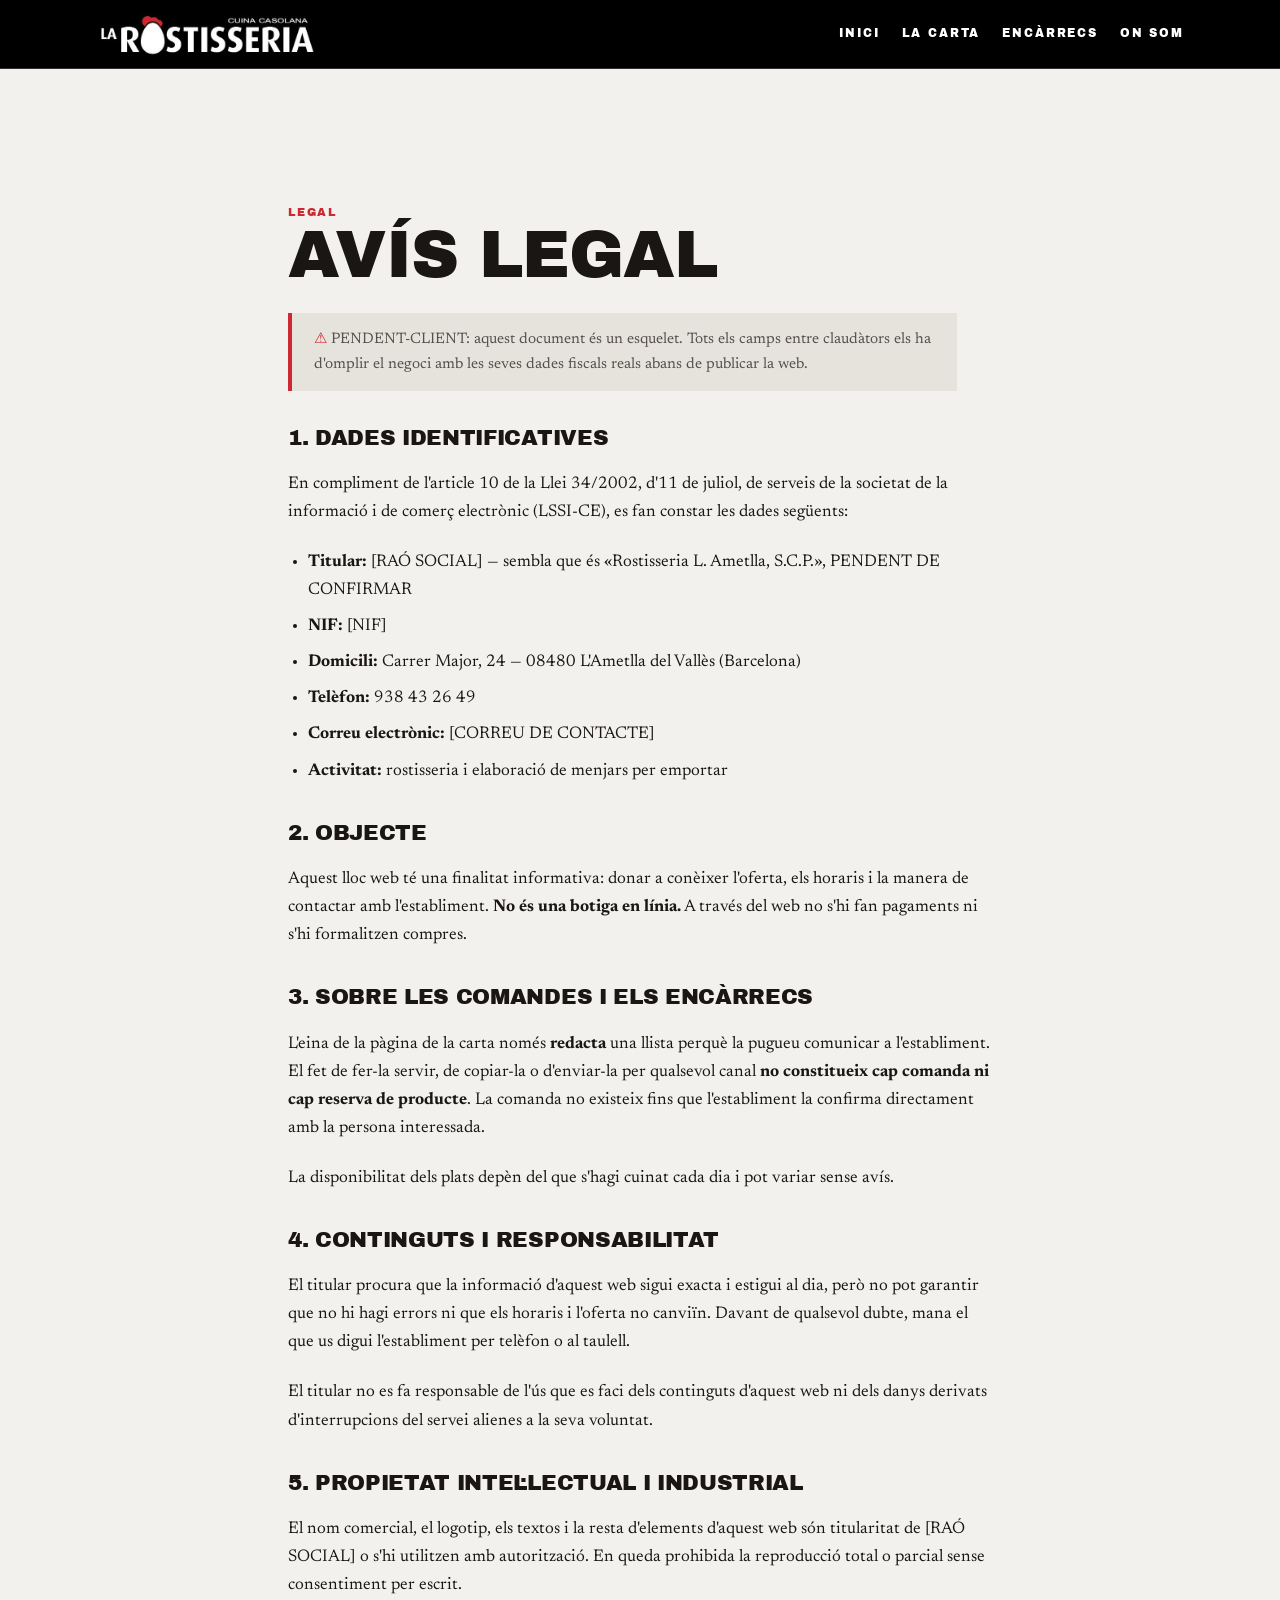
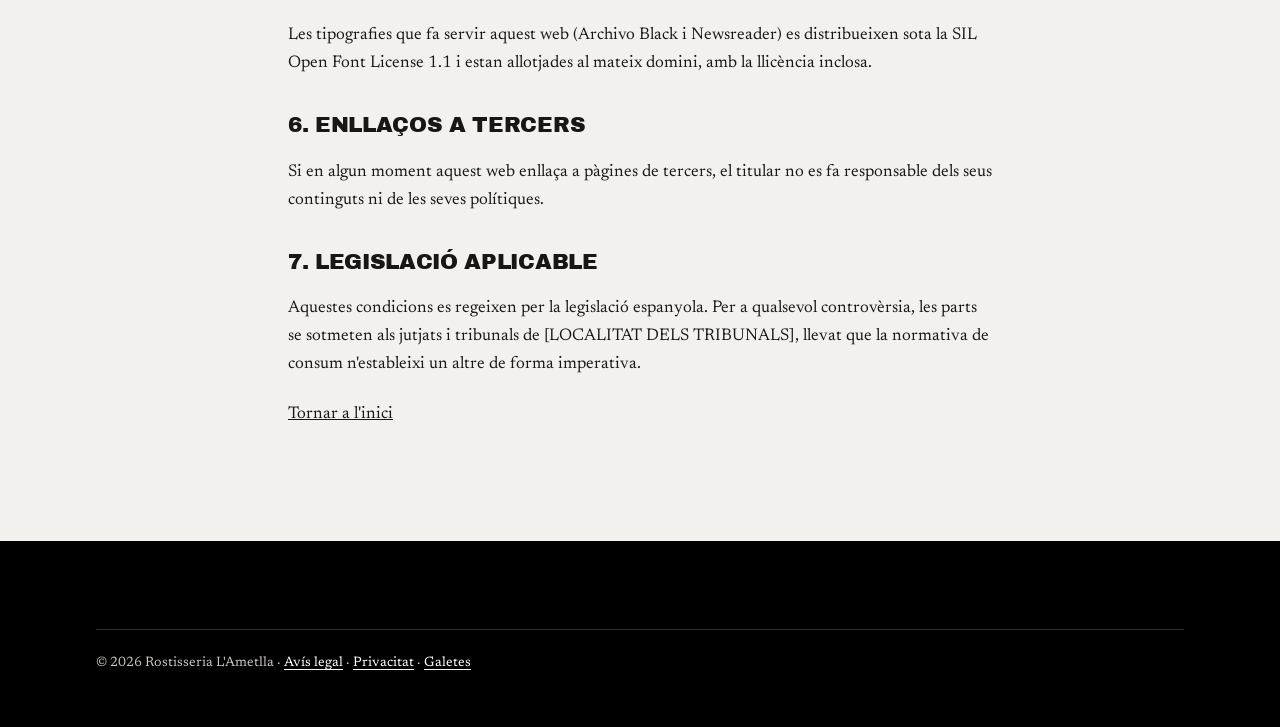
==== avis-legal.html @ 71d08b7c "Web de La Rostisseria (Rostisseria L'Ametlla) Inici, carta amb compositor de comanda, encàrrecs i tr" ====
<!DOCTYPE html>
<html lang="ca">
<head>
<meta charset="utf-8">
<meta name="viewport" content="width=device-width, initial-scale=1">
<title>Avís legal | La Rostisseria, L'Ametlla del Vallès</title>
<meta name="description" content="Avís legal i condicions d'ús del lloc web de Rostisseria L'Ametlla.">
<meta name="robots" content="noindex, follow">
<link rel="canonical" href="https://la-rostisseria.pages.dev/avis-legal.html">
<link rel="icon" href="assets/favicon.ico" sizes="any">
<link rel="apple-touch-icon" href="assets/apple-touch-icon.png">
<link rel="stylesheet" href="css/styles.css">
</head>
<body>
<a class="salta-al-contingut" href="#contingut">Salta al contingut</a>

<header class="capcalera">
  <div class="capcalera__envolt">
    <a class="marca" href="index.html">
      <img src="assets/logo.jpg" alt="La Rostisseria — cuina casolana" width="232" height="44">
    </a>
    <button class="obre-menu" type="button" id="obre-menu" aria-expanded="false" aria-controls="navegacio">Menú</button>
    <nav class="navegacio" id="navegacio" aria-label="Principal">
      <ul class="navegacio__llista">
        <li><a class="navegacio__enllac" href="index.html">Inici</a></li>
        <li><a class="navegacio__enllac" href="carta.html">La carta</a></li>
        <li><a class="navegacio__enllac" href="encarrecs.html">Encàrrecs</a></li>
        <li><a class="navegacio__enllac" href="index.html#contacte">On som</a></li>
      </ul>
    </nav>
  </div>
</header>

<main id="contingut" class="legal">
  <div class="envolt envolt--estret">
    <p class="retol">Legal</p>
    <h1>Avís legal</h1>

    <p class="pendent">PENDENT-CLIENT: aquest document és un esquelet. Tots els
      camps entre claudàtors els ha d'omplir el negoci amb les seves dades
      fiscals reals abans de publicar la web.</p>

    <h2>1. Dades identificatives</h2>
    <p>
      En compliment de l'article 10 de la Llei 34/2002, d'11 de juliol, de serveis
      de la societat de la informació i de comerç electrònic (LSSI-CE), es fan
      constar les dades següents:
    </p>
    <ul>
      <li><strong>Titular:</strong> [RAÓ SOCIAL] — sembla que és
          «Rostisseria L. Ametlla, S.C.P.», PENDENT DE CONFIRMAR</li>
      <li><strong>NIF:</strong> [NIF]</li>
      <li><strong>Domicili:</strong> Carrer Major, 24 — 08480 L'Ametlla del Vallès (Barcelona)</li>
      <li><strong>Telèfon:</strong> 938 43 26 49</li>
      <li><strong>Correu electrònic:</strong> [CORREU DE CONTACTE]</li>
      <li><strong>Activitat:</strong> rostisseria i elaboració de menjars per emportar</li>
    </ul>

    <h2>2. Objecte</h2>
    <p>
      Aquest lloc web té una finalitat informativa: donar a conèixer l'oferta, els
      horaris i la manera de contactar amb l'establiment. <strong>No és una botiga
      en línia.</strong> A través del web no s'hi fan pagaments ni s'hi
      formalitzen compres.
    </p>

    <h2>3. Sobre les comandes i els encàrrecs</h2>
    <p>
      L'eina de la pàgina de la carta només <strong>redacta</strong> una llista
      perquè la pugueu comunicar a l'establiment. El fet de fer-la servir, de
      copiar-la o d'enviar-la per qualsevol canal <strong>no constitueix cap
      comanda ni cap reserva de producte</strong>. La comanda no existeix fins que
      l'establiment la confirma directament amb la persona interessada.
    </p>
    <p>
      La disponibilitat dels plats depèn del que s'hagi cuinat cada dia i pot
      variar sense avís.
    </p>

    <h2>4. Continguts i responsabilitat</h2>
    <p>
      El titular procura que la informació d'aquest web sigui exacta i estigui al
      dia, però no pot garantir que no hi hagi errors ni que els horaris i
      l'oferta no canviïn. Davant de qualsevol dubte, mana el que us digui
      l'establiment per telèfon o al taulell.
    </p>
    <p>
      El titular no es fa responsable de l'ús que es faci dels continguts d'aquest
      web ni dels danys derivats d'interrupcions del servei alienes a la seva
      voluntat.
    </p>

    <h2>5. Propietat intel·lectual i industrial</h2>
    <p>
      El nom comercial, el logotip, els textos i la resta d'elements d'aquest web
      són titularitat de [RAÓ SOCIAL] o s'hi utilitzen amb autorització. En queda
      prohibida la reproducció total o parcial sense consentiment per escrit.
    </p>
    <p>
      Les tipografies que fa servir aquest web (Archivo Black i Newsreader) es
      distribueixen sota la SIL Open Font License 1.1 i estan allotjades al
      mateix domini, amb la llicència inclosa.
    </p>

    <h2>6. Enllaços a tercers</h2>
    <p>
      Si en algun moment aquest web enllaça a pàgines de tercers, el titular no
      es fa responsable dels seus continguts ni de les seves polítiques.
    </p>

    <h2>7. Legislació aplicable</h2>
    <p>
      Aquestes condicions es regeixen per la legislació espanyola. Per a
      qualsevol controvèrsia, les parts se sotmeten als jutjats i tribunals de
      [LOCALITAT DELS TRIBUNALS], llevat que la normativa de consum n'estableixi
      un altre de forma imperativa.
    </p>

    <p><a href="index.html">Tornar a l'inici</a></p>
  </div>
</main>

<footer class="peu">
  <div class="envolt">
    <div class="peu__nota">
      <p>
        © <span data-any>2026</span> Rostisseria L'Ametlla ·
        <a href="avis-legal.html">Avís legal</a> ·
        <a href="politica-privacitat.html">Privacitat</a> ·
        <a href="politica-cookies.html">Galetes</a>
      </p>
    </div>
  </div>
</footer>

<script src="js/main.js" defer></script>
</body>
</html>
---- css/styles.css ----
/* =========================================================================
   LA ROSTISSERIA — L'Ametlla del Vallès
   Full d'estil únic. Cap dependència externa: les tipografies són al mateix
   domini (assets/fonts/) amb la llicència OFL al costat.

   La identitat surt del seu logotip, mostrejat píxel a píxel:
     fons #000000 (30.383 px) · lletra #FFFFFF (10.085 px) · cresta #CE2832.
   Vegeu PLA.md §2 per a la justificació de cada color.
   ========================================================================= */

/* ---------- Tipografies allotjades ------------------------------------- */

@font-face {
  font-family: 'Archivo Black';
  src: url('../assets/fonts/archivo-black-latin-ext.woff2') format('woff2');
  font-weight: 400;
  font-style: normal;
  font-display: swap;
  unicode-range: U+0100-02BA, U+02BD-02C5, U+02C7-02CC, U+02CE-02D7, U+02DD-02FF,
                 U+0304, U+0308, U+0329, U+1D00-1DBF, U+1E00-1E9F, U+1EF2-1EFF,
                 U+2020, U+20A0-20AB, U+20AD-20C0, U+2113, U+2C60-2C7F, U+A720-A7FF;
}
@font-face {
  font-family: 'Archivo Black';
  src: url('../assets/fonts/archivo-black-latin.woff2') format('woff2');
  font-weight: 400;
  font-style: normal;
  font-display: swap;
  unicode-range: U+0000-00FF, U+0131, U+0152-0153, U+02BB-02BC, U+02C6, U+02DA,
                 U+02DC, U+0304, U+0308, U+0329, U+2000-206F, U+20AC, U+2122,
                 U+2191, U+2193, U+2212, U+2215, U+FEFF, U+FFFD;
}
@font-face {
  font-family: 'Newsreader';
  src: url('../assets/fonts/newsreader-latin-ext.woff2') format('woff2');
  font-weight: 200 800;
  font-style: normal;
  font-display: swap;
  unicode-range: U+0100-02BA, U+02BD-02C5, U+02C7-02CC, U+02CE-02D7, U+02DD-02FF,
                 U+0304, U+0308, U+0329, U+1D00-1DBF, U+1E00-1E9F, U+1EF2-1EFF,
                 U+2020, U+20A0-20AB, U+20AD-20C0, U+2113, U+2C60-2C7F, U+A720-A7FF;
}
@font-face {
  font-family: 'Newsreader';
  src: url('../assets/fonts/newsreader-latin.woff2') format('woff2');
  font-weight: 200 800;
  font-style: normal;
  font-display: swap;
  unicode-range: U+0000-00FF, U+0131, U+0152-0153, U+02BB-02BC, U+02C6, U+02DA,
                 U+02DC, U+0304, U+0308, U+0329, U+2000-206F, U+20AC, U+2122,
                 U+2191, U+2193, U+2212, U+2215, U+FEFF, U+FFFD;
}

/* ---------- Tokens ------------------------------------------------------ */

:root {
  /* Colors mostrejats del seu logotip */
  --negre: #000000;
  --blanc: #ffffff;
  --cresta: #ce2832;

  /* Derivats, amb el motiu escrit */
  --cresta-clar: #f2545b;   /* la seva cresta sobre negre fa 3,97:1 i no passa AA; aquesta fa 6,19:1 */
  --paper: #f2f1ee;         /* el paper de la bossa i del full de comanda */
  --fum: #55504b;           /* text secundari sobre paper: 7,05:1 */
  --tinta: #1a1614;         /* text de cos sobre paper: 15,9:1 */
  --paper-fosc: #e6e3dd;    /* separacions dins de les zones clares */
  --gris-fosc: #c9c4bd;     /* text secundari sobre negre: 12,1:1 */

  --linia: rgba(26, 22, 20, 0.16);
  --linia-fosca: rgba(255, 255, 255, 0.18);

  /* Tipografia */
  --lletra-display: 'Archivo Black', 'Arial Black', 'Helvetica Neue', Impact, sans-serif;
  --lletra-cos: 'Newsreader', Georgia, 'Times New Roman', serif;
  --cos: 1.0625rem;         /* 17px */
  --alt-cos: 1.65;

  /* Dos trackings i prou */
  --track-ample: 0.16em;    /* rètols petits en caixa alta */
  --track-estret: -0.015em; /* titulars grans */

  /* Espais */
  --e1: 0.5rem;
  --e2: 0.875rem;
  --e3: 1.375rem;
  --e4: 2.25rem;
  --e5: 3.25rem;
  --v-blocs: 1.75rem;       /* buit entre blocs de DINS d'una secció */
  --v-seccio: 5.5rem;       /* buit ENTRE seccions: clarament més gran */
  --v-hero: 3.5rem;         /* el hero va més arrapat: el botó ha de quedar per sobre del plec */
  --ample: 68rem;
  --ample-estret: 44rem;

  --transicio: 160ms ease;
}

@media (min-width: 48em) {
  :root {
    --v-blocs: 2.25rem;
    --v-seccio: 7rem;
    --v-hero: 4.5rem;
  }
}

/* ---------- Base -------------------------------------------------------- */

*,
*::before,
*::after { box-sizing: border-box; }

html {
  -webkit-text-size-adjust: 100%;
  scroll-padding-top: 5rem;
}

body {
  margin: 0;
  background: var(--paper);
  color: var(--tinta);
  font-family: var(--lletra-cos);
  font-size: var(--cos);
  line-height: var(--alt-cos);
  font-optical-sizing: auto;
}

img,
svg { max-width: 100%; height: auto; display: block; }

a { color: inherit; }

h1, h2, h3, h4 {
  font-family: var(--lletra-display);
  font-weight: 400;
  text-transform: uppercase;
  letter-spacing: var(--track-estret);
  line-height: 1.04;
  text-wrap: balance;
  margin: 0;
}

h1 { font-size: clamp(2.2rem, 7.6vw, 4.15rem); }
h2 { font-size: clamp(1.75rem, 5vw, 2.9rem); }
h3 { font-size: clamp(1.15rem, 2.6vw, 1.45rem); }
h4 { font-size: 1rem; }

p, ul, ol, dl, table, figure { margin: 0; }

::selection { background: var(--cresta); color: var(--blanc); }

:focus-visible {
  outline: 3px solid var(--cresta);
  outline-offset: 3px;
  border-radius: 1px;
}
:is(.zona-fosca, .hero) :focus-visible { outline-color: var(--cresta-clar); }

.salta-al-contingut {
  position: absolute;
  left: -9999px;
  top: 0;
  z-index: 100;
  background: var(--cresta);
  color: var(--blanc);
  padding: var(--e2) var(--e3);
  font-family: var(--lletra-display);
  text-transform: uppercase;
  letter-spacing: var(--track-ample);
  font-size: 0.8rem;
}
.salta-al-contingut:focus { left: 0; }

.nomes-lector {
  position: absolute;
  width: 1px; height: 1px;
  padding: 0; margin: -1px;
  overflow: hidden;
  clip: rect(0 0 0 0);
  white-space: nowrap;
  border: 0;
}

/* ---------- Estructura i ritme vertical --------------------------------- */

.envolt {
  width: min(100% - 2.5rem, var(--ample));
  margin-inline: auto;
}
.envolt--estret { max-width: var(--ample-estret); }

.seccio { padding-block: var(--v-seccio); }

/* El ritme vertical viu en aquestes dues regles i enlloc més: la primera per
   als blocs d'una secció, la segona per a les columnes de dins. Res de pedaços
   secció per secció. */
.seccio > .envolt > * + * { margin-top: var(--v-blocs); }
.pila > * + * { margin-top: var(--v-blocs); }

.zona-fosca {
  background: var(--negre);
  color: var(--paper);
}
:is(.zona-fosca, .hero) h1,
:is(.zona-fosca, .hero) h2,
:is(.zona-fosca, .hero) h3 { color: var(--blanc); }

/* ---------- Rètols petits ----------------------------------------------- */

.retol {
  font-family: var(--lletra-display);
  text-transform: uppercase;
  letter-spacing: var(--track-ample);
  font-size: 0.7rem;
  color: var(--cresta);
  margin: 0;
}
:is(.zona-fosca, .hero) .retol { color: var(--cresta-clar); }

.retol--numerat::before {
  content: attr(data-num);
  color: var(--fum);
  margin-right: 0.75em;
}
:is(.zona-fosca, .hero) .retol--numerat::before { color: var(--gris-fosc); }

.entradeta {
  font-size: 1.2rem;
  color: var(--fum);
  max-width: 36em;
}
:is(.zona-fosca, .hero) .entradeta { color: var(--gris-fosc); }

/* ---------- Botons ------------------------------------------------------ */

.boto {
  display: inline-flex;
  align-items: center;
  gap: 0.6em;
  font-family: var(--lletra-display);
  text-transform: uppercase;
  letter-spacing: var(--track-ample);
  font-size: 0.8rem;
  line-height: 1;
  padding: 1.05em 1.5em;
  border: 2px solid transparent;
  text-decoration: none;
  cursor: pointer;
  transition: background var(--transicio), color var(--transicio), border-color var(--transicio);
}

.boto--principal {
  background: var(--cresta);
  color: var(--blanc);            /* 5,28:1 */
  border-color: var(--cresta);
}
.boto--principal:hover { background: #a81f28; border-color: #a81f28; }

.boto--contorn {
  background: transparent;
  color: var(--tinta);
  border-color: var(--tinta);
}
.boto--contorn:hover { background: var(--tinta); color: var(--paper); }

:is(.zona-fosca, .hero) .boto--contorn { color: var(--blanc); border-color: var(--blanc); }
:is(.zona-fosca, .hero) .boto--contorn:hover { background: var(--blanc); color: var(--negre); }

.boto--petit { font-size: 0.7rem; padding: 0.8em 1.1em; }

.boto[disabled] { opacity: 0.45; cursor: default; }
.boto--principal[disabled]:hover { background: var(--cresta); border-color: var(--cresta); }

.grup-botons {
  display: flex;
  flex-wrap: wrap;
  gap: var(--e2);
}

/* ---------- Capçalera --------------------------------------------------- */

.capcalera {
  position: sticky;
  top: 0;
  z-index: 50;
  background: var(--negre);
  border-bottom: 1px solid var(--linia-fosca);
}

.capcalera__envolt {
  width: min(100% - 2.5rem, var(--ample));
  margin-inline: auto;
  display: flex;
  align-items: center;
  gap: var(--e3);
  min-height: 4.25rem;
}

.marca { display: block; flex: 0 0 auto; }
.marca img { width: 190px; height: 36px; }

@media (min-width: 48em) {
  .marca img { width: 232px; height: 44px; }
}

.navegacio { margin-left: auto; }

.navegacio__llista {
  list-style: none;
  margin: 0;
  padding: 0;
  display: flex;
  align-items: center;
  gap: var(--e3);
}

.navegacio__enllac {
  font-family: var(--lletra-display);
  text-transform: uppercase;
  letter-spacing: var(--track-ample);
  font-size: 0.72rem;
  color: var(--blanc);
  text-decoration: none;
  padding-block: 0.6rem;
  border-bottom: 2px solid transparent;
  transition: border-color var(--transicio), color var(--transicio);
}
.navegacio__enllac:hover { border-bottom-color: var(--cresta-clar); }
.navegacio__enllac[aria-current='page'] {
  color: var(--cresta-clar);
  border-bottom-color: var(--cresta-clar);
}

.obre-menu {
  margin-left: auto;
  display: none;
  background: transparent;
  border: 2px solid var(--blanc);
  color: var(--blanc);
  font-family: var(--lletra-display);
  text-transform: uppercase;
  letter-spacing: var(--track-ample);
  font-size: 0.7rem;
  padding: 0.7em 0.9em;
  cursor: pointer;
}

@media (max-width: 47.99em) {
  .obre-menu { display: block; }
  .navegacio {
    position: absolute;
    left: 0;
    right: 0;
    top: 100%;
    background: var(--negre);
    border-bottom: 3px solid var(--cresta);
    margin-left: 0;
  }
  .navegacio[hidden] { display: none; }
  .navegacio__llista {
    flex-direction: column;
    align-items: stretch;
    gap: 0;
    padding: var(--e2) 1.25rem var(--e3);
  }
  .navegacio__enllac {
    display: block;
    font-size: 0.95rem;
    padding-block: 0.9rem;
    border-bottom: 1px solid var(--linia-fosca);
  }
}

/* ---------- Hero -------------------------------------------------------- */

.hero {
  background: var(--negre);
  color: var(--paper);
  padding-block: var(--v-hero);
  border-bottom: 4px solid var(--cresta);
}

.hero__graella {
  display: grid;
  gap: var(--e5);
  align-items: start;
}

@media (min-width: 60em) {
  .hero__graella {
    grid-template-columns: minmax(0, 1.15fr) minmax(19rem, 0.85fr);
    gap: var(--e5);
  }
}

.hero__titol { color: var(--blanc); }
.hero__titol em {
  font-style: normal;
  color: var(--cresta-clar);
}

.hero__text {
  margin-top: var(--e3);
  font-size: 1.25rem;
  color: var(--gris-fosc);
  max-width: 30em;
}

.hero__botons { margin-top: var(--e4); }

/* El full de comanda: la fitxa de paper sobre el negre del rètol. */
.full {
  background: var(--paper);
  color: var(--tinta);
  padding: var(--e4);
  border-top: 6px solid var(--cresta);
}

.full__estat {
  font-family: var(--lletra-display);
  text-transform: uppercase;
  letter-spacing: var(--track-ample);
  font-size: 0.75rem;
  display: flex;
  align-items: baseline;
  gap: 0.6em;
}
.full__estat[data-obert='si'] { color: #1f6b2f; }
.full__estat[data-obert='no'] { color: var(--cresta); }

.full__frase {
  margin-top: var(--e1);
  font-size: 1.35rem;
  line-height: 1.3;
}

.horaris {
  margin-top: var(--e3);
  width: 100%;
  border-collapse: collapse;
  font-size: 0.98rem;
}
.horaris th,
.horaris td {
  text-align: left;
  padding: 0.5rem 0;
  border-top: 1px solid var(--linia);
  font-weight: 400;
}
.horaris td { text-align: right; font-variant-numeric: tabular-nums; }
.horaris tr[data-avui='si'] th,
.horaris tr[data-avui='si'] td { font-weight: 600; }
.horaris tr[data-avui='si'] th::after {
  content: ' · avui';
  color: var(--cresta);
  font-size: 0.8em;
  text-transform: uppercase;
  letter-spacing: var(--track-ample);
}

.full .camp__ajuda { margin-top: var(--e2); }
.full .grup-botons { margin-top: var(--e3); }

/* ---------- Marcador de contingut pendent del client --------------------
   Ha de cridar l'atenció i no s'ha de poder confondre amb text de la web.
   Si algun dia es treu el marcador, s'han de treure també les dades: mai
   contingut d'exemple sense distintiu (§8.A del playbook).             -- */

.pendent {
  border-left: 4px solid var(--cresta);
  background: var(--paper-fosc);
  padding: var(--e2) var(--e3);
  font-size: 0.95rem;
  color: var(--fum);
}
.pendent::before {
  content: '⚠ ';
  color: var(--cresta);
}

/* ---------- Banda del lema ---------------------------------------------- */

.lema {
  background: var(--cresta);
  color: var(--blanc);
  padding-block: var(--e3);
  text-align: center;
  font-family: var(--lletra-display);
  text-transform: uppercase;
  letter-spacing: var(--track-ample);
  font-size: clamp(0.8rem, 2.4vw, 1.05rem);
}

/* ---------- Categories de la carta (a l'inici) -------------------------- */

.categories {
  display: grid;
  gap: 1px;
  background: var(--linia);
  border-block: 1px solid var(--linia);
}

@media (min-width: 40em) {
  .categories { grid-template-columns: repeat(2, minmax(0, 1fr)); }
}
@media (min-width: 64em) {
  .categories { grid-template-columns: repeat(3, minmax(0, 1fr)); }
}

.categoria {
  background: var(--paper);
  padding: var(--e4) var(--e3);
}

.categoria__titol { margin-top: var(--e2); }

.categoria__llista {
  list-style: none;
  padding: 0;
  margin-top: var(--e3);
  font-size: 1.05rem;
}
.categoria__llista li {
  padding-block: 0.45rem;
  border-top: 1px solid var(--linia);
}
.categoria__llista li:first-child { border-top: 0; }

/* ---------- Passos ------------------------------------------------------ */

.passos {
  list-style: none;
  padding: 0;
  display: grid;
  gap: var(--e4);
  counter-reset: pas;
}

@media (min-width: 48em) {
  .passos { grid-template-columns: repeat(3, minmax(0, 1fr)); gap: var(--e5); }
}

.pas { counter-increment: pas; }
.pas::before {
  content: counter(pas, decimal-leading-zero);
  display: block;
  font-family: var(--lletra-display);
  font-size: 2.6rem;
  line-height: 1;
  color: var(--cresta);
  margin-bottom: var(--e2);
}
:is(.zona-fosca, .hero) .pas::before { color: var(--cresta-clar); }
.pas h3 { margin-bottom: var(--e1); }

/* ---------- Declaració (la seva promesa de casolà) ---------------------- */

.declaracio {
  font-family: var(--lletra-display);
  text-transform: uppercase;
  font-size: clamp(1.5rem, 4.6vw, 2.6rem);
  line-height: 1.12;
  letter-spacing: var(--track-estret);
  color: var(--blanc);
  text-wrap: balance;
}
.declaracio strong { color: var(--cresta-clar); font-weight: inherit; }

/* ---------- Prova social ------------------------------------------------ */

.valoracio {
  display: flex;
  flex-wrap: wrap;
  align-items: baseline;
  gap: var(--e2) var(--e3);
}
.valoracio__nota {
  font-family: var(--lletra-display);
  font-size: clamp(3rem, 10vw, 4.5rem);
  line-height: 1;
  color: var(--cresta);
}
.valoracio__detall { font-size: 1.1rem; color: var(--fum); }

/* ---------- Preguntes freqüents ----------------------------------------- */

.faq { border-top: 1px solid var(--linia); }

.faq__item { border-bottom: 1px solid var(--linia); }

.faq__pregunta {
  font-family: var(--lletra-display);
  text-transform: uppercase;
  letter-spacing: var(--track-estret);
  font-size: 1rem;
  padding: var(--e3) 2.5rem var(--e3) 0;
  cursor: pointer;
  position: relative;
  list-style: none;
}
.faq__pregunta::-webkit-details-marker { display: none; }
.faq__pregunta::after {
  content: '+';
  position: absolute;
  right: 0;
  top: 50%;
  transform: translateY(-50%);
  color: var(--cresta);
  font-size: 1.5rem;
}
.faq__item[open] .faq__pregunta::after { content: '–'; }

.faq__resposta { padding-bottom: var(--e3); max-width: 46em; }
.faq__resposta > * + * { margin-top: var(--e2); }

/* ---------- Contacte ---------------------------------------------------- */

.dades {
  display: grid;
  gap: var(--e4);
}
@media (min-width: 48em) {
  .dades { grid-template-columns: repeat(2, minmax(0, 1fr)); }
}

.dades dt {
  font-family: var(--lletra-display);
  text-transform: uppercase;
  letter-spacing: var(--track-ample);
  font-size: 0.7rem;
  color: var(--cresta);
}
:is(.zona-fosca, .hero) .dades dt { color: var(--cresta-clar); }
.dades dd { margin: var(--e1) 0 0; font-size: 1.15rem; }
.dades a { text-decoration-thickness: 1px; text-underline-offset: 3px; }

/* Mapa darrere d'un botó: cap petició a Google fins que el visitant ho demana. */
.mapa {
  border: 1px solid var(--linia);
  padding: var(--e4);
  text-align: center;
}
:is(.zona-fosca, .hero) .mapa { border-color: var(--linia-fosca); }
.mapa iframe {
  width: 100%;
  height: 22rem;
  border: 0;
  display: block;
}
.mapa__avis {
  font-size: 0.95rem;
  color: var(--fum);
  max-width: 34em;
  margin: 0 auto var(--e3);
}
:is(.zona-fosca, .hero) .mapa__avis { color: var(--gris-fosc); }

/* ---------- Formulari --------------------------------------------------- */

.formulari {
  display: grid;
  gap: var(--e3);
}
@media (min-width: 40em) {
  .formulari { grid-template-columns: repeat(2, minmax(0, 1fr)); }
  .camp--ample { grid-column: 1 / -1; }
}

.camp { display: flex; flex-direction: column; gap: 0.4rem; }

.camp label {
  font-family: var(--lletra-display);
  text-transform: uppercase;
  letter-spacing: var(--track-ample);
  font-size: 0.68rem;
}

.camp input,
.camp textarea,
.camp select {
  font-family: var(--lletra-cos);
  font-size: 1rem;              /* 16px: evita el zoom d'iOS */
  padding: 0.8rem 0.9rem;
  border: 1px solid var(--tinta);
  background: var(--blanc);
  color: var(--tinta);
  border-radius: 0;
}
.camp textarea { min-height: 9rem; resize: vertical; }

.camp__ajuda { font-size: 0.9rem; color: var(--fum); }

.avis-formulari {
  padding: var(--e3);
  border-left: 4px solid var(--cresta);
  background: var(--paper-fosc);
  font-size: 0.98rem;
}
.avis-formulari[hidden] { display: none; }

/* ---------- Carta ------------------------------------------------------- */

.carta__grup { border-top: 2px solid var(--tinta); padding-top: var(--e3); }
.carta__grup h3 { margin-top: var(--e1); }

.carta__llista {
  list-style: none;
  padding: 0;
  margin-top: var(--e3);
}

.plat {
  display: flex;
  align-items: center;
  gap: var(--e3);
  padding-block: var(--e2);
  border-top: 1px solid var(--linia);
}
.plat:first-child { border-top: 0; }

.plat__nom { font-size: 1.15rem; flex: 1 1 auto; }

/* No hi ha columna de preus: el negoci encara no ha dit si en vol publicar,
   i abans que una xifra inventada, cap xifra. */

/* Controls que hi afegeix comanda.js. Sense JS, el plat es llegeix igual. */
.plat__control {
  display: flex;
  align-items: center;
  gap: 0.35rem;
  flex: 0 0 auto;
}

.quantitat {
  width: 2.4rem;
  text-align: center;
  font-family: var(--lletra-display);
  font-size: 1rem;
  font-variant-numeric: tabular-nums;
}

.pas-quantitat {
  width: 2.4rem;
  height: 2.4rem;
  border: 2px solid var(--tinta);
  background: transparent;
  color: var(--tinta);
  font-family: var(--lletra-display);
  font-size: 1.05rem;
  line-height: 1;
  cursor: pointer;
  transition: background var(--transicio), color var(--transicio);
}
.pas-quantitat:hover { background: var(--tinta); color: var(--paper); }
.pas-quantitat[disabled] { opacity: 0.3; cursor: default; }
.pas-quantitat[disabled]:hover { background: transparent; color: var(--tinta); }

.plat[data-triat='si'] { background: var(--paper-fosc); }

/* ---------- El compositor de comanda (element signatura) ---------------- */

.comanda {
  position: sticky;
  bottom: 0;
  z-index: 40;
  background: var(--negre);
  color: var(--paper);
  border-top: 4px solid var(--cresta);
}
.comanda[hidden] { display: none; }

.comanda__envolt {
  width: min(100% - 2.5rem, var(--ample));
  margin-inline: auto;
  padding-block: var(--e3);
  display: flex;
  flex-wrap: wrap;
  align-items: center;
  gap: var(--e2) var(--e3);
}

.comanda__recompte {
  font-family: var(--lletra-display);
  text-transform: uppercase;
  letter-spacing: var(--track-ample);
  font-size: 0.78rem;
  color: var(--blanc);
  flex: 1 1 12rem;
}
.comanda__recompte span { color: var(--cresta-clar); }

.comanda__accions {
  display: flex;
  flex-wrap: wrap;
  gap: var(--e2);
  margin-left: auto;
}

/* Full de comanda escrit */
.resum {
  border: 0;
  padding: 0;
  margin: auto;            /* el <dialog> es centra amb margin auto; posar-hi 0 el clava a dalt a l'esquerra */
  max-width: 34rem;
  width: calc(100% - 2rem);
  max-height: 88vh;
  overflow: auto;
  background: var(--paper);
  color: var(--tinta);
}
.resum::backdrop { background: rgba(0, 0, 0, 0.7); }

.resum__cos { padding: var(--e4); }

.resum__llista {
  list-style: none;
  padding: 0;
  margin-top: var(--e3);
  font-size: 1.05rem;
}
.resum__llista li {
  display: flex;
  justify-content: space-between;
  gap: var(--e3);
  padding-block: 0.4rem;
  border-top: 1px solid var(--linia);
}
.resum__llista li span { font-variant-numeric: tabular-nums; font-weight: 600; }

.resum__nota {
  margin-top: var(--e3);
  font-size: 0.95rem;
  color: var(--fum);
  border-left: 4px solid var(--cresta);
  padding-left: var(--e2);
}

.resum__accions {
  margin-top: var(--e4);
  display: flex;
  flex-wrap: wrap;
  gap: var(--e2);
}

/* ---------- Contacte flotant -------------------------------------------- */

.flotant {
  position: fixed;
  right: 1rem;
  bottom: 1rem;
  z-index: 45;
  display: inline-flex;
  align-items: center;
  gap: 0.55em;
  background: var(--cresta);
  color: var(--blanc);
  text-decoration: none;
  font-family: var(--lletra-display);
  text-transform: uppercase;
  letter-spacing: var(--track-ample);
  font-size: 0.75rem;
  padding: 1em 1.2em;
  box-shadow: 0 6px 20px rgba(0, 0, 0, 0.35);
}
.flotant:hover { background: #a81f28; }

/* Quan la barra de comanda és a la vista, el botó flotant li puja per sobre.
   Si la barra està amagada (encara no s'ha marcat res), es queda avall. */
.comanda:not([hidden]) ~ .flotant { bottom: 6.5rem; }

@media (max-width: 47.99em) {
  /* Al mòbil la barra de comanda ocupa dues línies i el flotant hi queia a
     sobre. Mentre la barra hi sigui, el canal ràpid ja és la barra: dins del
     full de comanda hi ha el botó de trucar. */
  .comanda:not([hidden]) ~ .flotant { display: none; }
}

/* ---------- Peu --------------------------------------------------------- */

.peu {
  background: var(--negre);
  color: var(--gris-fosc);
  padding-block: var(--e5);
  font-size: 0.98rem;
}

.peu__graella {
  display: grid;
  gap: var(--e4);
}
@media (min-width: 48em) {
  .peu__graella { grid-template-columns: 1.2fr 1fr 1fr; }
}

.peu a { color: var(--blanc); text-underline-offset: 3px; }
.peu a:hover { color: var(--cresta-clar); }

.peu__titol {
  font-family: var(--lletra-display);
  text-transform: uppercase;
  letter-spacing: var(--track-ample);
  font-size: 0.7rem;
  color: var(--cresta-clar);
  margin-bottom: var(--e2);
}

.peu__llista { list-style: none; padding: 0; }
.peu__llista li + li { margin-top: 0.45rem; }

.peu__nota {
  margin-top: var(--e4);
  padding-top: var(--e3);
  border-top: 1px solid var(--linia-fosca);
  font-size: 0.85rem;
}

/* ---------- Pàgines legals ---------------------------------------------- */

.legal { padding-block: var(--v-seccio); }
.legal h2 { font-size: 1.35rem; margin-top: var(--e4); }
.legal p, .legal ul { margin-top: var(--e3); max-width: 44em; }
.legal ul { padding-left: 1.25rem; }
.legal li + li { margin-top: 0.5rem; }

/* ---------- Revelacions (millora progressiva) --------------------------- */

.apareix {
  opacity: 1;
  transform: none;
}

.te-js .apareix {
  opacity: 0;
  transform: translateY(14px);
  transition: opacity 520ms ease, transform 520ms ease;
}
.te-js .apareix.vist {
  opacity: 1;
  transform: none;
}

/* ---------- Moviment reduït --------------------------------------------- */

@media (prefers-reduced-motion: reduce) {
  html { scroll-behavior: auto; }
  *,
  *::before,
  *::after {
    animation-duration: 0.001ms !important;   /* cal !important: guanya a qualsevol animació declarada */
    animation-iteration-count: 1 !important;
    transition-duration: 0.001ms !important;
    scroll-behavior: auto !important;
  }
  .te-js .apareix { opacity: 1; transform: none; }
}

/* ---------- Impressió ---------------------------------------------------- */

@media print {
  .capcalera, .flotant, .comanda, .mapa, .navegacio { display: none; }
  body { background: #fff; color: #000; }
  .zona-fosca, .hero { background: #fff; color: #000; }
  :is(.zona-fosca, .hero) h1, :is(.zona-fosca, .hero) h2, :is(.zona-fosca, .hero) h3, .hero__titol { color: #000; }
  .plat__control { display: none; }   /* els controls no s'imprimeixen; els plats, tots */
}
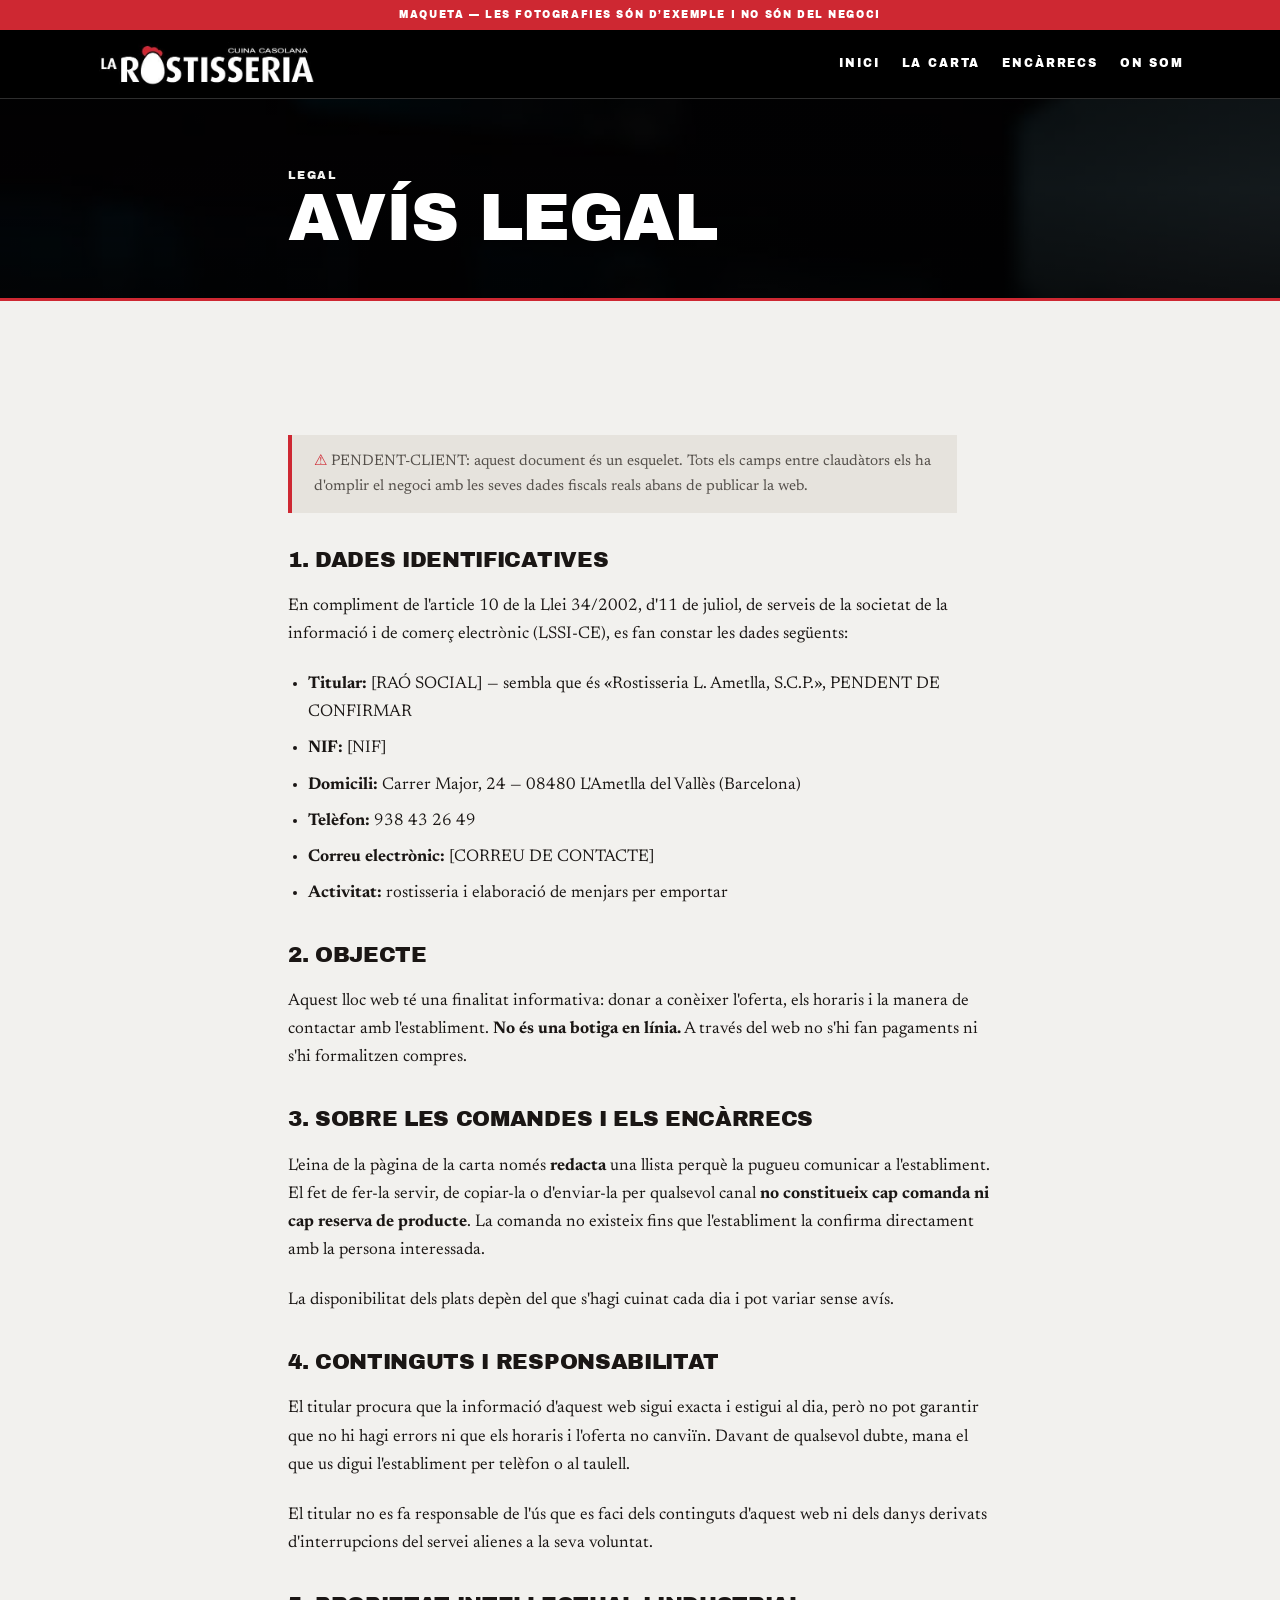
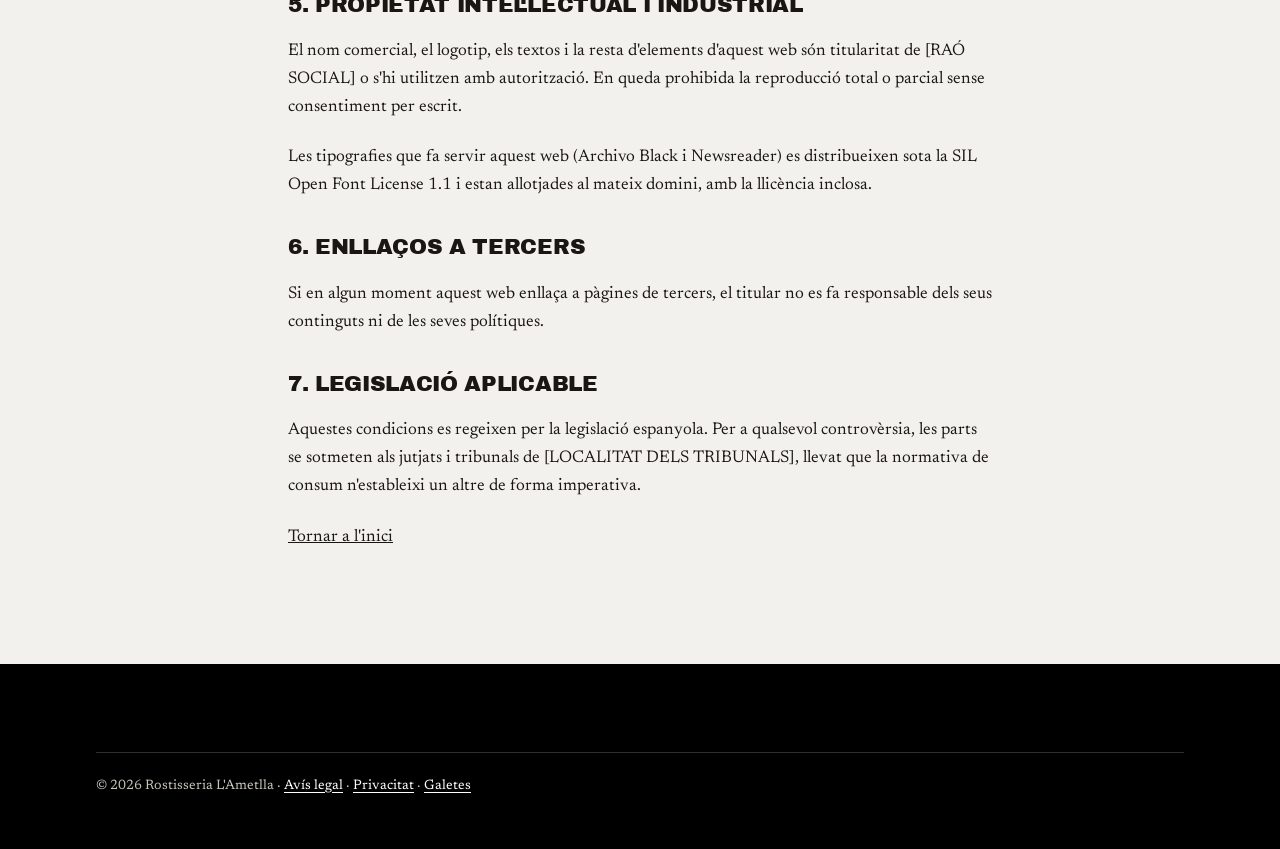
==== commit a848ad8b: "Fotos d'exemple i fons fotografic a totes les capcaleres Les sis pantalles de fotografia estaven bui" ====
--- a/avis-legal.html
+++ b/avis-legal.html
@@ -32,9 +32,14 @@
 </header>
 
 <main id="contingut" class="legal">
-  <div class="envolt envolt--estret">
-    <p class="retol">Legal</p>
-    <h1>Avís legal</h1>
+  <section class="hero hero--legal">
+    <div class="envolt envolt--estret">
+      <p class="retol">Legal</p>
+      <h1 class="hero__titol">Avís legal</h1>
+    </div>
+  </section>
+
+  <div class="envolt envolt--estret legal__cos">
 
     <p class="pendent">PENDENT-CLIENT: aquest document és un esquelet. Tots els
       camps entre claudàtors els ha d'omplir el negoci amb les seves dades
--- a/css/styles.css
+++ b/css/styles.css
@@ -153,7 +153,7 @@
   outline-offset: 3px;
   border-radius: 1px;
 }
-:is(.zona-fosca, .hero) :focus-visible { outline-color: var(--cresta-clar); }
+:is(.zona-fosca, .hero, .banda-foto) :focus-visible { outline-color: var(--cresta-clar); }
 
 .salta-al-contingut {
   position: absolute;
@@ -200,9 +200,9 @@
   background: var(--negre);
   color: var(--paper);
 }
-:is(.zona-fosca, .hero) h1,
-:is(.zona-fosca, .hero) h2,
-:is(.zona-fosca, .hero) h3 { color: var(--blanc); }
+:is(.zona-fosca, .hero, .banda-foto) h1,
+:is(.zona-fosca, .hero, .banda-foto) h2,
+:is(.zona-fosca, .hero, .banda-foto) h3 { color: var(--blanc); }
 
 /* ---------- Rètols petits ----------------------------------------------- */
 
@@ -214,21 +214,21 @@
   color: var(--cresta);
   margin: 0;
 }
-:is(.zona-fosca, .hero) .retol { color: var(--cresta-clar); }
+:is(.zona-fosca, .hero, .banda-foto) .retol { color: var(--cresta-clar); }
 
 .retol--numerat::before {
   content: attr(data-num);
   color: var(--fum);
   margin-right: 0.75em;
 }
-:is(.zona-fosca, .hero) .retol--numerat::before { color: var(--gris-fosc); }
+:is(.zona-fosca, .hero, .banda-foto) .retol--numerat::before { color: var(--gris-fosc); }
 
 .entradeta {
   font-size: 1.2rem;
   color: var(--fum);
   max-width: 36em;
 }
-:is(.zona-fosca, .hero) .entradeta { color: var(--gris-fosc); }
+:is(.zona-fosca, .hero, .banda-foto) .entradeta { color: var(--gris-fosc); }
 
 /* ---------- Botons ------------------------------------------------------ */
 
@@ -262,8 +262,8 @@
 }
 .boto--contorn:hover { background: var(--tinta); color: var(--paper); }
 
-:is(.zona-fosca, .hero) .boto--contorn { color: var(--blanc); border-color: var(--blanc); }
-:is(.zona-fosca, .hero) .boto--contorn:hover { background: var(--blanc); color: var(--negre); }
+:is(.zona-fosca, .hero, .banda-foto) .boto--contorn { color: var(--blanc); border-color: var(--blanc); }
+:is(.zona-fosca, .hero, .banda-foto) .boto--contorn:hover { background: var(--blanc); color: var(--negre); }
 
 .boto--petit { font-size: 0.7rem; padding: 0.8em 1.1em; }
 
@@ -373,10 +373,78 @@
 /* ---------- Hero -------------------------------------------------------- */
 
 .hero {
+  position: relative;
+  isolation: isolate;
   background: var(--negre);
   color: var(--paper);
   padding-block: var(--v-hero);
   border-bottom: 4px solid var(--cresta);
+}
+
+/* ---- Foto de fons de la capçalera --------------------------------------
+   Va en `background-image` i NO en un `<img>` a posta: si el fitxer no hi és,
+   el navegador no pinta res i la capçalera es queda negra, que és el disseny
+   de sempre. Amb un `<img>` hi sortiria la icona d'imatge trencada.
+   Per això tampoc no depèn del JS.
+
+   El difuminat ve DINS del fitxer, no d'un `filter: blur()`. Així el navegador
+   no ha de difuminar res a cada pintada, no calen els trucs d'escalar la
+   imatge per amagar les vores toves que deixa el filtre, i el fitxer pesa una
+   quarta part perquè una foto difuminada es comprimeix moltíssim millor.  */
+
+.hero::before,
+.hero::after {
+  content: '';
+  position: absolute;
+  inset: 0;
+  z-index: -1;
+  pointer-events: none;
+}
+
+.hero::before {
+  background-image: var(--hero-foto, none);
+  background-size: cover;
+  background-position: center;
+}
+
+/* ⚠️ EL VEL — contrast sobre una foto QUALSEVOL, no sobre la que hi ha ara.
+   Comprovat amb una foto BLANCA DEL TOT, que és el pitjor cas: així el dia que
+   el client porti una foto clara, el text hi aguanta igual.
+
+   Qui mana aquí és el vermell de l'`<em>` del titular, que és el color més
+   fluix de tots: per sota de 0,76 baixa de 3:1 i deixa de passar AA ni com a
+   text gran. Per això el vel NO BAIXA MAI DE 0,78, ni al punt més clar.
+
+   Amb 0,78 sobre blanc pur: títol 11,7:1 · vermell del títol 3,46:1 ·
+   text 6,8:1 · rètol 10,4:1 · botó 11,7:1. Amb les fotos fosques d'ara va
+   molt més folgat; els números de dalt són el pitjor cas teòric.
+   Si algú aclareix el vel, ha de tornar a passar `contrast.js` ABANS de
+   pujar-ho: el marge del vermell és de només un 15%.                    */
+.hero::after {
+  background: linear-gradient(
+    to bottom,
+    rgba(0, 0, 0, 0.82) 0%,
+    rgba(0, 0, 0, 0.78) 45%,
+    rgba(0, 0, 0, 0.88) 100%
+  );
+}
+
+/* Sobre una foto, el rètol vermell petit no arriba a 4,5:1 i el blanc sí
+   (10,4:1). És la mateixa decisió que ja es va prendre a `.banda-foto`: sobre
+   fotografia, el vermell no fa de text. Sobre el negre pla de `.zona-fosca`
+   es queda vermell, que allà sí que passa. */
+.hero .retol { color: var(--paper); }
+
+/* Una foto per pàgina, perquè dues pestanyes no s'obrin igual. */
+.hero--inici     { --hero-foto: url('../assets/fotos/hero-inici.jpg'); }
+.hero--carta     { --hero-foto: url('../assets/fotos/hero-carta.jpg'); }
+.hero--encarrecs { --hero-foto: url('../assets/fotos/hero-encarrecs.jpg'); }
+.hero--legal     { --hero-foto: url('../assets/fotos/hero-legal.jpg'); }
+
+/* Les legals no són una pàgina de venda: capçalera curta i prou. */
+.hero--legal {
+  padding-block: calc(var(--v-hero) * 0.62);
+  border-bottom-width: 3px;
 }
 
 .hero__graella {
@@ -477,6 +545,191 @@
   color: var(--cresta);
 }
 
+/* ---------- Fotografies -------------------------------------------------
+   Cada espai de foto és un `.foto[data-foto="nom"]`. Mentre el fitxer
+   `assets/fotos/<nom>.jpg` no hi sigui, es veu el marcador dissenyat d'aquí
+   sota; quan el client el deixi a la carpeta, `main.js` el detecta i el posa
+   sol, sense tocar cap línia de codi.
+
+   El marcador NO pot semblar una caixa grisa trencada: és negre com el seu
+   rètol, porta la seva marca de l'ou amb la cresta i diu quina foto hi anirà.
+   I diu que està pendent, perquè ningú es pensi que és la foto de la casa. -- */
+
+.foto {
+  position: relative;
+  margin: 0;
+  overflow: hidden;
+  background: var(--negre);
+}
+
+/* Fill DIRECTE a posta: `.foto img` (0,1,1) guanyava a `.foto__marca` (0,1,0)
+   i inflava la marca del marcador fins a ocupar tot el requadre. La foto de
+   debò és sempre fill directe; la marca viu dins de `.foto__pendent`. */
+.foto > img {
+  width: 100%;
+  height: 100%;
+  object-fit: cover;
+  display: block;
+}
+
+.foto--panoramica { aspect-ratio: 4 / 3; }
+.foto--retrat     { aspect-ratio: 4 / 5; }
+.foto--banda      { aspect-ratio: 21 / 9; }
+
+@media (max-width: 47.99em) {
+  .foto--banda { aspect-ratio: 3 / 2; }
+}
+
+.foto__pendent {
+  position: absolute;
+  inset: 0;
+  display: flex;
+  flex-direction: column;
+  align-items: center;
+  justify-content: center;
+  gap: var(--e2);
+  padding: var(--e3);
+  text-align: center;
+  /* Trama diagonal molt fluixa: el que distingeix un espai pensat d'un forat. */
+  background-image: repeating-linear-gradient(
+    135deg,
+    rgba(255, 255, 255, 0.035) 0 10px,
+    rgba(255, 255, 255, 0) 10px 22px
+  );
+  box-shadow: inset 0 0 0 1px var(--linia-fosca);
+}
+
+.foto__marca {
+  width: 42px;
+  height: 42px;
+  opacity: 0.9;
+}
+
+.foto__titol {
+  font-family: var(--lletra-display);
+  text-transform: uppercase;
+  letter-spacing: var(--track-estret);
+  font-size: clamp(1rem, 2.2vw, 1.25rem);
+  color: var(--blanc);
+  margin: 0;
+  text-wrap: balance;
+}
+
+.foto__nota {
+  font-family: var(--lletra-display);
+  text-transform: uppercase;
+  letter-spacing: var(--track-ample);
+  font-size: 0.6rem;
+  color: var(--cresta-clar);
+  margin: 0;
+}
+
+/* La tira de tres, a tot ample i sense marges: és el «aquí som» de la casa. */
+
+.tira-fotos {
+  display: grid;
+  gap: 2px;
+  background: var(--negre);
+}
+
+@media (min-width: 40em) {
+  .tira-fotos { grid-template-columns: repeat(3, minmax(0, 1fr)); }
+}
+
+/* Banda ampla amb text a sobre de la foto. El vel va en dues capes perquè el
+   text es llegeixi tant si la foto que hi posa el client és clara com fosca
+   (§4 del playbook): una que enfosqueix el costat del text i una que assenta
+   la part baixa. */
+
+.banda-foto {
+  position: relative;
+  background: var(--negre);
+  isolation: isolate;
+}
+
+.banda-foto .foto {
+  position: absolute;
+  inset: 0;
+  aspect-ratio: auto;
+}
+
+.banda-foto::before,
+.banda-foto::after {
+  content: '';
+  position: absolute;
+  inset: 0;
+  z-index: 1;
+  pointer-events: none;
+}
+
+/* Al mòbil el text ocupa tota l'amplada de la banda, o sigui que el vel no pot
+   aclarir-se cap a la dreta: allà el text hi queia a 3:1 amb una foto clara.
+   Per sota de 768 px el vel és parell i fort; a partir d'aquí, ja hi ha
+   columna buida a la dreta i pot ser horitzontal. */
+.banda-foto::before {
+  background: linear-gradient(to bottom, rgba(0, 0, 0, 0.84), rgba(0, 0, 0, 0.9));
+}
+
+@media (min-width: 48em) {
+  .banda-foto::before {
+    background: linear-gradient(
+      to right,
+      rgba(0, 0, 0, 0.9) 0%,
+      rgba(0, 0, 0, 0.76) 50%,
+      rgba(0, 0, 0, 0.4) 100%
+    );
+  }
+}
+
+.banda-foto::after {
+  background: linear-gradient(to top, rgba(0, 0, 0, 0.65), rgba(0, 0, 0, 0) 55%);
+}
+
+.banda-foto__contingut {
+  position: relative;
+  z-index: 2;
+  padding-block: var(--v-seccio);
+}
+
+.banda-foto__text { max-width: 34rem; }
+.banda-foto__text > * + * { margin-top: var(--v-blocs); }
+
+/* ⚠️ Contrast sobre una foto QUALSEVOL, no sobre la que hi hagi ara.
+   Provat amb una foto blanca del tot, que és el pitjor cas: el text blanc
+   aguanta (16,5:1 a l'esquerra, 9,3:1 on acaba), però el vermell clar hi
+   queia a 2,74:1 i no passava ni per a text gran.
+   Per això aquí l'accent no és text vermell: és un BLOC vermell opac amb
+   text blanc a sobre (5,28:1 fix, no depèn de la foto). */
+
+.banda-foto .retol { color: var(--paper); }
+
+.banda-foto .valoracio__nota {
+  display: inline-block;
+  background: var(--cresta);
+  color: var(--blanc);
+  padding: 0.05em 0.3em 0.14em;
+}
+
+.banda-foto .declaracio strong {
+  color: inherit;
+  text-decoration: underline;
+  text-decoration-color: var(--cresta);
+  text-decoration-thickness: 0.09em;
+  text-underline-offset: 0.1em;
+}
+
+/* «La casa»: retrat al costat del text. És la secció de confiança. */
+
+.casa {
+  display: grid;
+  gap: var(--e5);
+  align-items: start;
+}
+
+@media (min-width: 52em) {
+  .casa { grid-template-columns: minmax(0, 0.85fr) minmax(0, 1.15fr); }
+}
+
 /* ---------- Banda del lema ---------------------------------------------- */
 
 .lema {
@@ -549,7 +802,7 @@
   color: var(--cresta);
   margin-bottom: var(--e2);
 }
-:is(.zona-fosca, .hero) .pas::before { color: var(--cresta-clar); }
+:is(.zona-fosca, .hero, .banda-foto) .pas::before { color: var(--cresta-clar); }
 .pas h3 { margin-bottom: var(--e1); }
 
 /* ---------- Declaració (la seva promesa de casolà) ---------------------- */
@@ -580,6 +833,9 @@
   color: var(--cresta);
 }
 .valoracio__detall { font-size: 1.1rem; color: var(--fum); }
+
+:is(.zona-fosca, .hero, .banda-foto) .valoracio__nota { color: var(--cresta-clar); }
+:is(.zona-fosca, .hero, .banda-foto) .valoracio__detall { color: var(--gris-fosc); }
 
 /* ---------- Preguntes freqüents ----------------------------------------- */
 
@@ -629,7 +885,7 @@
   font-size: 0.7rem;
   color: var(--cresta);
 }
-:is(.zona-fosca, .hero) .dades dt { color: var(--cresta-clar); }
+:is(.zona-fosca, .hero, .banda-foto) .dades dt { color: var(--cresta-clar); }
 .dades dd { margin: var(--e1) 0 0; font-size: 1.15rem; }
 .dades a { text-decoration-thickness: 1px; text-underline-offset: 3px; }
 
@@ -639,7 +895,7 @@
   padding: var(--e4);
   text-align: center;
 }
-:is(.zona-fosca, .hero) .mapa { border-color: var(--linia-fosca); }
+:is(.zona-fosca, .hero, .banda-foto) .mapa { border-color: var(--linia-fosca); }
 .mapa iframe {
   width: 100%;
   height: 22rem;
@@ -652,7 +908,7 @@
   max-width: 34em;
   margin: 0 auto var(--e3);
 }
-:is(.zona-fosca, .hero) .mapa__avis { color: var(--gris-fosc); }
+:is(.zona-fosca, .hero, .banda-foto) .mapa__avis { color: var(--gris-fosc); }
 
 /* ---------- Formulari --------------------------------------------------- */
 
@@ -915,7 +1171,29 @@
 
 /* ---------- Pàgines legals ---------------------------------------------- */
 
-.legal { padding-block: var(--v-seccio); }
+/* ---------- Distintiu de maqueta ---------------------------------------
+   El posa `js/main.js` mentre la constant `FOTOS_EXEMPLE` sigui `true`,
+   perquè les fotos d'ara són d'estoc i no del negoci. Va a dalt de tot i
+   ocupa lloc de debò: no ha de poder passar desapercebut ni tapar res.
+   Desapareix sol quan es posi la constant a `false`.            ------ */
+
+.avis-exemple {
+  margin: 0;
+  padding: 0.5rem 1rem;
+  background: var(--cresta);
+  color: var(--blanc);          /* 5,28:1 sobre el vermell de la cresta */
+  font-family: var(--lletra-display);
+  text-transform: uppercase;
+  letter-spacing: var(--track-ample);
+  font-size: 0.62rem;
+  text-align: center;
+  line-height: 1.4;
+}
+
+/* La capçalera fotogràfica ha d'anar a tocar del menú, o sigui que l'encoixinat
+   que abans donava `.legal` sencer ara el porta el cos del document. */
+.legal { padding-block: 0; }
+.legal__cos { padding-block: var(--v-seccio); }
 .legal h2 { font-size: 1.35rem; margin-top: var(--e4); }
 .legal p, .legal ul { margin-top: var(--e3); max-width: 44em; }
 .legal ul { padding-left: 1.25rem; }
@@ -959,6 +1237,6 @@
   .capcalera, .flotant, .comanda, .mapa, .navegacio { display: none; }
   body { background: #fff; color: #000; }
   .zona-fosca, .hero { background: #fff; color: #000; }
-  :is(.zona-fosca, .hero) h1, :is(.zona-fosca, .hero) h2, :is(.zona-fosca, .hero) h3, .hero__titol { color: #000; }
+  :is(.zona-fosca, .hero, .banda-foto) h1, :is(.zona-fosca, .hero, .banda-foto) h2, :is(.zona-fosca, .hero, .banda-foto) h3, .hero__titol { color: #000; }
   .plat__control { display: none; }   /* els controls no s'imprimeixen; els plats, tots */
 }
